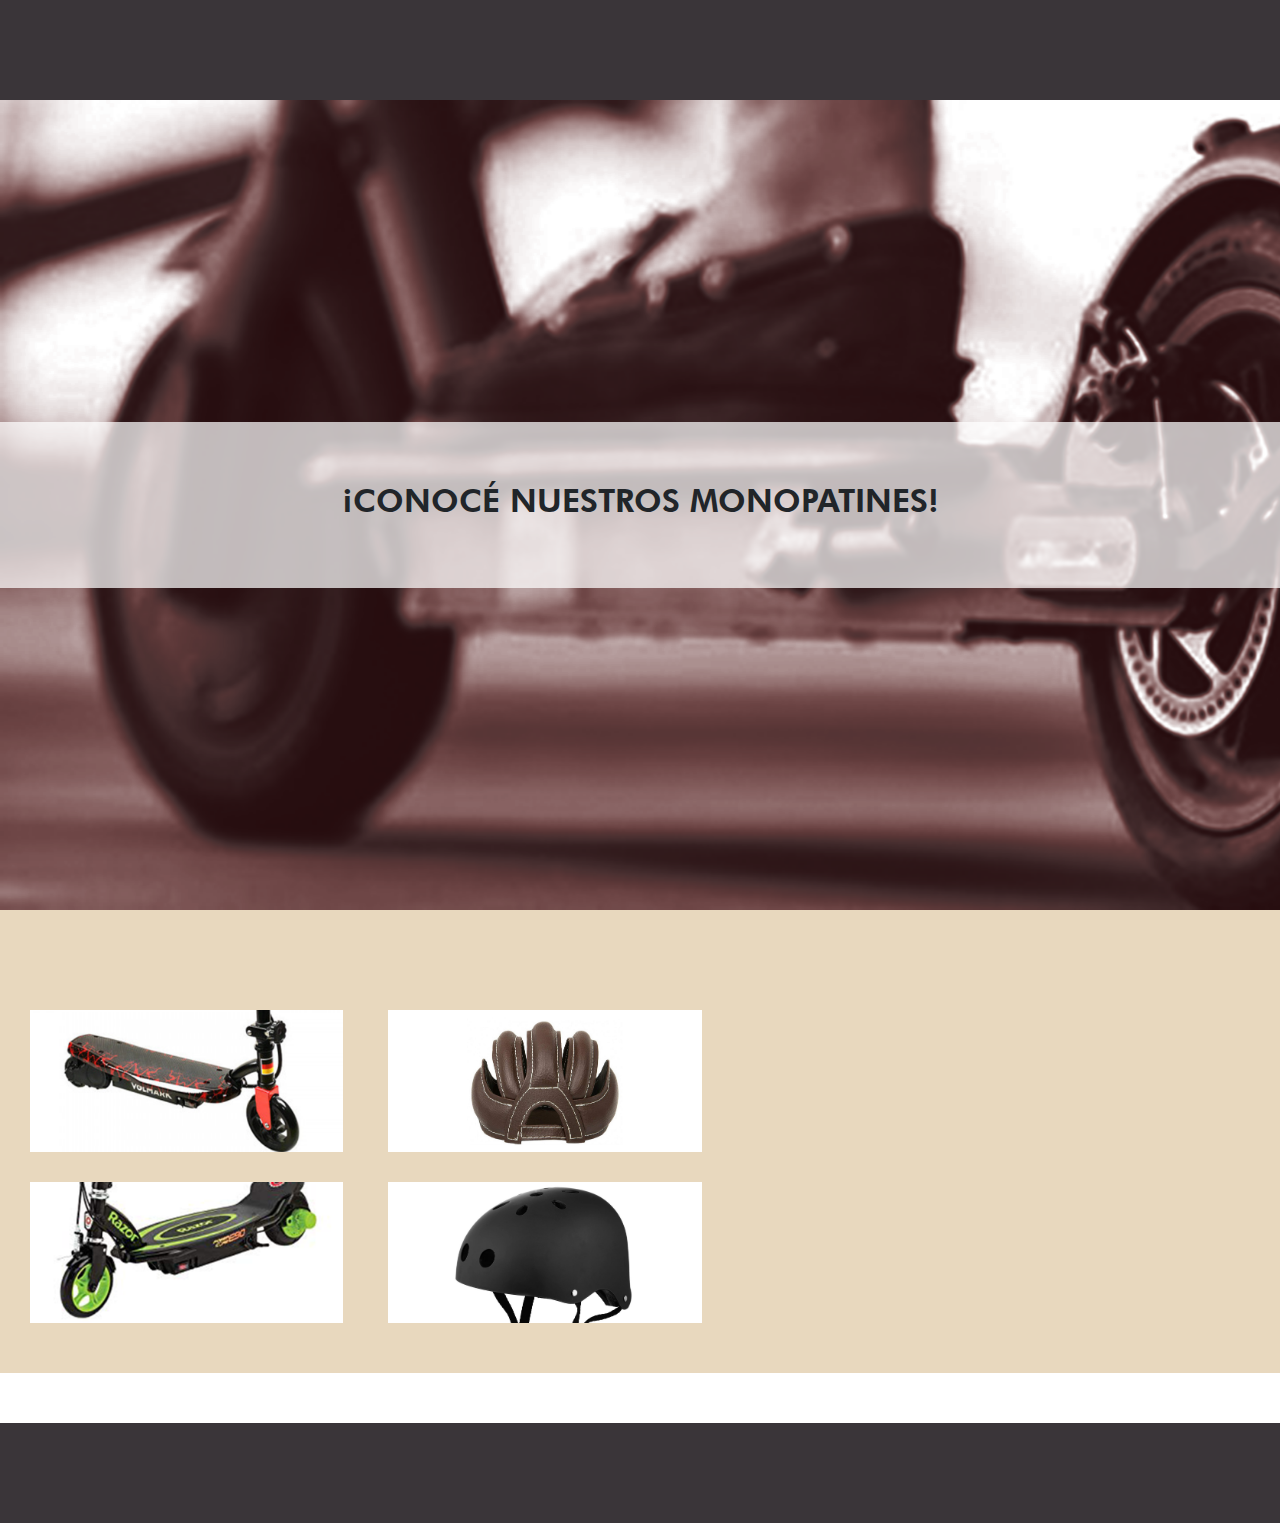
==== index.html @ 56367b92 "MODIFICACIONES" ====
<!DOCTYPE html>
<html lang="es">
<head>
    <meta charset="UTF-8">
    <meta name="viewport" content="width=device-width, initial-scale=1.0">
    <meta http-equiv="X-UA-Compatible" content="ie=edge">
    <title>Rollin - Home</title>
    <link rel="stylesheet" href="https://stackpath.bootstrapcdn.com/bootstrap/4.3.1/css/bootstrap.min.css" integrity="sha384-ggOyR0iXCbMQv3Xipma34MD+dH/1fQ784/j6cY/iJTQUOhcWr7x9JvoRxT2MZw1T" crossorigin="anonymous">
    <link rel="stylesheet" href="ESTILO/main.css">
</head>
<body>
    <header>

    </header>
    <div class="container-fluid">
        <div class="row portadaHome">
            <div class="col-lg-12 bienvenidaHome">
                <h2>¡CONOCÉ NUESTROS MONOPATINES!</h2>
            </div>
        </div>
        <div class="row listArticulos">
            <section class="imagenesProductos col-lg-7 col-xs-12  row">
             <article class="col-lg-6 col-xs-12">
                 <img src="IMAGENES\1.png" width="100%" alt="">
             </article>
             <article class="col-lg-6 col-xs-12">
                <img src="IMAGENES\2.png" width="100%" alt="">
             </article>
             <article class="col-lg-6 col-xs-12">
                <img src="IMAGENES\3.png" width="100%" alt="">
             </article>
             <article class="col-lg-6 col-xs-12">
                <img src="IMAGENES\4.png" width="100%" alt="">
             </article>
            </section>
            <section class="promoDelMes col-lg-5  col-xs-12 row">
                <h2 class="col-12">20% OFF EN TODO EL SITIO!</h2>
                <a class="col-12" href="#">IR A LA TIENDA</a>
            </section>

        </div>
    </div>

    <footer></footer>
    <script src="https://code.jquery.com/jquery-3.3.1.slim.min.js" integrity="sha384-q8i/X+965DzO0rT7abK41JStQIAqVgRVzpbzo5smXKp4YfRvH+8abtTE1Pi6jizo" crossorigin="anonymous"></script>
<script src="https://cdnjs.cloudflare.com/ajax/libs/popper.js/1.14.7/umd/popper.min.js" integrity="sha384-UO2eT0CpHqdSJQ6hJty5KVphtPhzWj9WO1clHTMGa3JDZwrnQq4sF86dIHNDz0W1" crossorigin="anonymous"></script>
<script src="https://stackpath.bootstrapcdn.com/bootstrap/4.3.1/js/bootstrap.min.js" integrity="sha384-JjSmVgyd0p3pXB1rRibZUAYoIIy6OrQ6VrjIEaFf/nJGzIxFDsf4x0xIM+B07jRM" crossorigin="anonymous"></script>
</body>
</html>
---- ESTILO/main.css ----
@font-face {
  font-family:futurabook;
  src:url(../FUENTES/FuturaBookfont.ttf);
}
@font-face {
  font-family:futuraheavy;
  src:url(../FUENTES/FuturaHeavyfont.ttf);
}
@font-face {
  font-family:futuramedium;
  src:url(../FUENTES/futuramediumbt.ttf);
}
@font-face {
  font-family:futuramediumc;
  src:url(../FUENTES/futuramediumcondensedbt.ttf);
}
@font-face {
  font-family:futuralightc;
  src:url(../FUENTES/Futura-CondensedLight.otf);
}

body {
background-color:   #e8d8be;
margin: 0;
padding: 0;
color:#3A3539;
}

header,footer{
  height: 100px;
  background-color: #3A3539;
}
.container-fluid{
  _background-color: red;
}

/* HOME */
.portadaHome{
  background-image: url("../IMAGENES/HOME1.png") ;
  height: 90vh;
  background-size: cover;
  background-image: no-repeat;
  display: flex;
  justify-content: center;
  align-items: center;
  margin-bottom: 50px;
}
.bienvenidaHome{
  background-color: rgba(255, 255, 255, 0.719);
  text-align: center;

}

.imagenesProductos article{
  padding-bottom: 30px;
  padding-left: 30px;
}

.promoDelMes{
  display: flex;
  justify-content: center;
	align-items: center;
}
.promoDelMes h2{
  color: #e8d8be;
  text-align: center;
}

.promoDelMes a{
  color: #e8d8be;
  text-align: center;

}

.listArticulos{
  margin-top: 50px;
  margin-bottom: 50px;
  padding-top: 50px;
  padding-bottom: 20px;
  _flex-wrap: wrap;
  _height: 400px;
  _background-color: white;
  background-image: url("../IMAGENES/HOMECAJAPRODUCTOS.png");
  background-size: cover;
  background-image: no-repeat;

}

.newslater{
  background-image: url("../IMAGENES/NEWSLATER.png");
  background-size: cover;
  background-image: no-repeat;
  height: 200px;
  margin-bottom: 50px;
}

.container-registro {
<<<<<<< HEAD:main.css
    background-color: #E8D8BE;


}

/* REGISTRO  */
.registro {
  background-color: #E8D8BE;
}

/* REGISTRO Fomulario*/
.formulario-de-registro {
  width: 80%;
  height: 700px;
  display: flex;
  flex-direction: column;
  justify-content: center;
  font-size: 20px;
  margin: 0 auto;
  max-height: 100vh;
  color:#3A3539;
}
h2{
  font-family:futuraheavy;
}
label{
  font-family: futurabook;
}
input{
    outline-style: none;
    border: none;
    border-bottom: 1px solid #EF3E3A;
    background-color: #E8D8BE;
}

/*REGISTRO IMAGEN LATERAL*/
.imagen-lateral {
  max-width: 100%;
  height: 700px;
  max-height: 100vh;
  background-image: url('../IMAGENES/REGISTRARSE.png');
  background-repeat: no-repeat;
  background-size: cover;
  background-position: center;
}
img {
  max-width: 100%;
  height: auto;
}

/*BOTONES LOGIN Y REGISTRO*/
.button{
  background-color: #3A3539;
  border-radius: 10px;
  display: flex;
  width:20%;
  height: 50px;
  justify-content: center;
  padding-top: 12px;
}
.button a{
  color:#E8D8BE;
  text-decoration: none;
  font-size: 18px;
  font-family: futurabook;
}
.FORGOTPASS a{
font-family: futurabook;
color: #3A3539;
text-decoration: underline;
}

/*LOGIN*/
/*LOGIN IMAGEN LATERAL*/
.imagen-lateral-inicio{
  max-width: 100%;
  height: 700px;
  max-height: 100vh;
  background-image: url('../IMAGENES/ENTRAR.png');
  background-repeat: no-repeat;
  background-size: cover;
  background-position: center;
}

/*FAQ*/
.container-fluid{
  background-color: #E8D8BE
}
#imagenFaq{
  display: flex;
  width: 100%;
}
.container-fluid h2{
  padding-top: 60px;
  padding-bottom: 60px;
  text-align: center;
}
.container-fluid h3, .container-fluid p{
  font-family: futuramedium;
  text-align: left;
}
.container-fluid h3{
  padding-top: 15px;
}
.dudas p{
  color:#EF3E3A;
  font-family: futuralightc;
  font-size: 36px;
  text-align: center;
  padding-top: 60px;
}
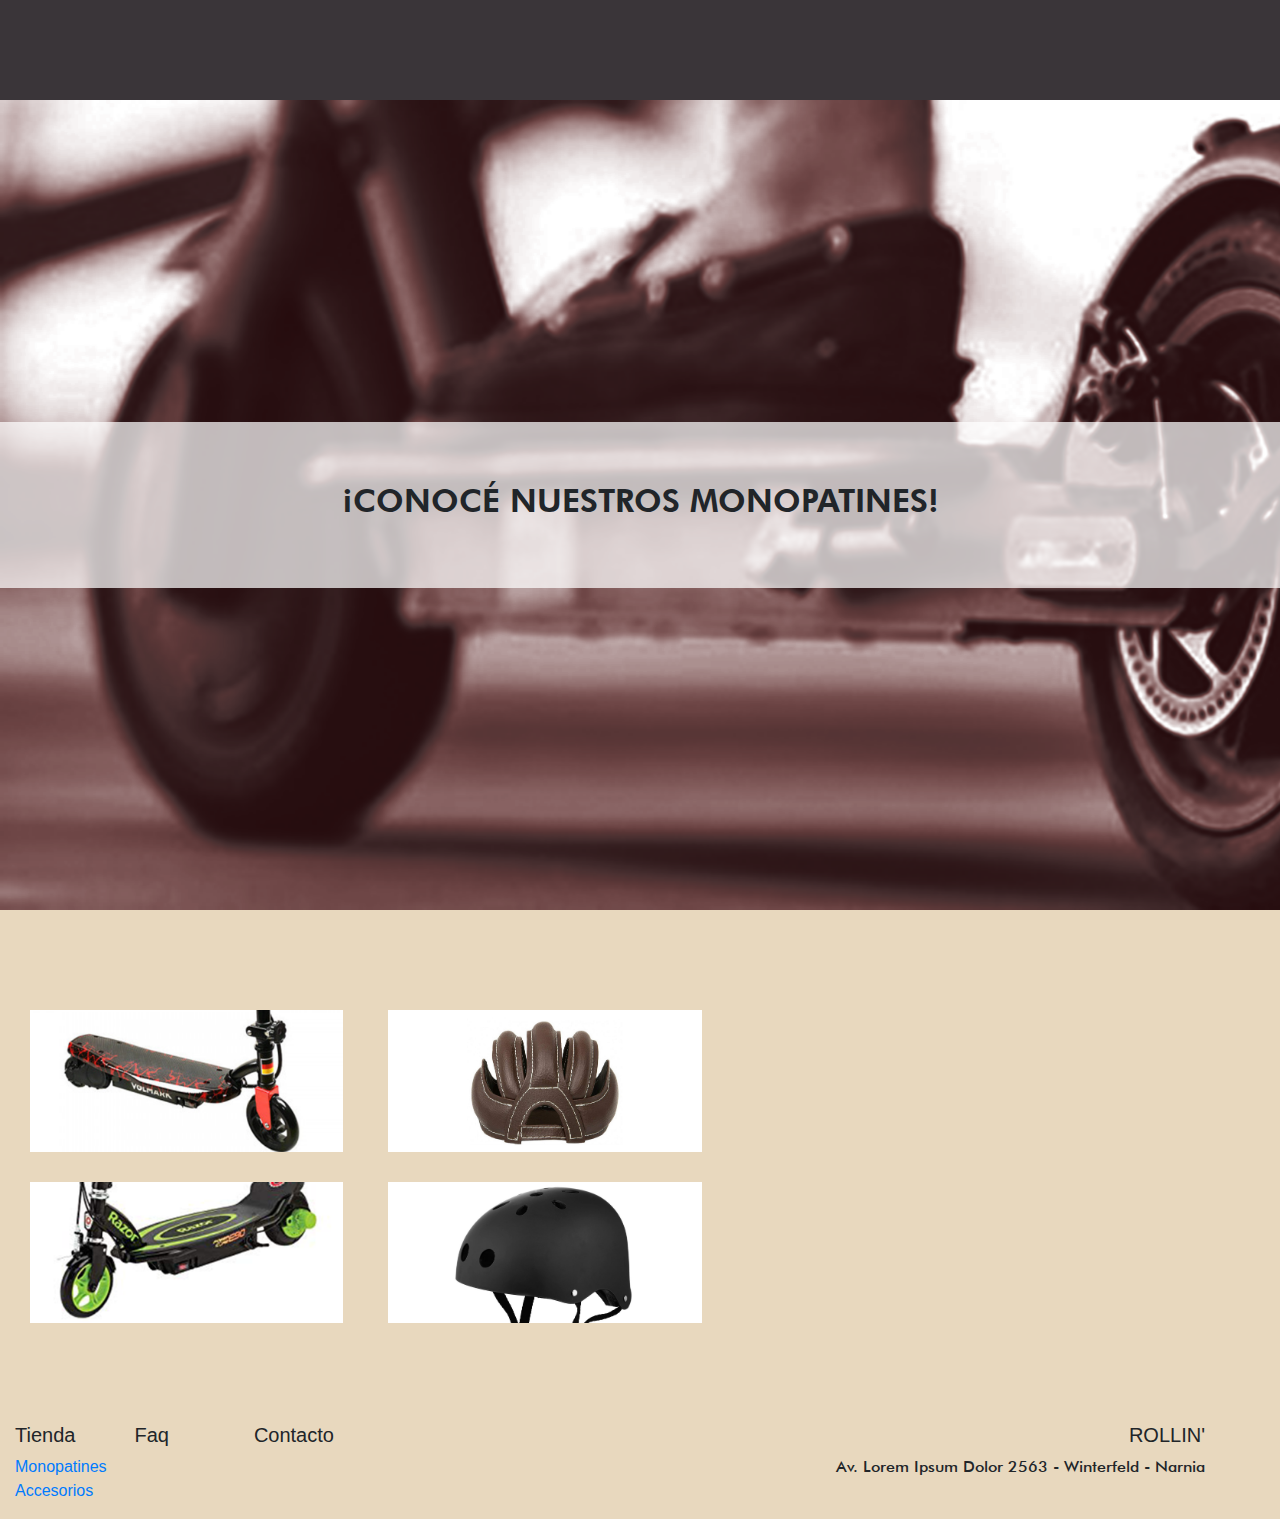
==== commit 00e29a97: "ahi va" ====
--- a/index.html
+++ b/index.html
@@ -14,7 +14,7 @@
     </header>
     <div class="container-fluid">
         <div class="row portadaHome">
-            <div class="col-lg-12 bienvenidaHome">
+            <div class="col-md-12 bienvenidaHome">
                 <h2>¡CONOCÉ NUESTROS MONOPATINES!</h2>
             </div>
         </div>
@@ -33,17 +33,42 @@
                 <img src="IMAGENES\4.png" width="100%" alt="">
              </article>
             </section>
-            <section class="promoDelMes col-lg-5  col-xs-12 row">
+            <section class="promoDelMes col-md-5  col-xs-12 row">
                 <h2 class="col-12">20% OFF EN TODO EL SITIO!</h2>
                 <a class="col-12" href="#">IR A LA TIENDA</a>
             </section>
 
         </div>
+
+
+        <footer class="row">
+            <section class="col-md-7 col-xs-12  row">
+                <article class="col-md-2">
+                    <h5>Tienda</h5>
+                    <ul>
+                        <li><a href="#!">Monopatines</a></li>
+                        <li><a href="#!">Accesorios</a></li>
+                    </ul>
+                </article>
+                <article class="col-md-2">
+                    <h5>Faq</h5>
+                </article>
+    
+                <article class="col-md-2">
+                    <h5>Contacto</h5>
+                </article>
+            </section>
+            <section class="col-md-5  col-xs-12 row">
+                <article class="col-12">
+                    <h5 style="text-align: right">ROLLIN'</h5>
+                    <p style="text-align: right">Av. Lorem Ipsum Dolor 2563 - Winterfeld - Narnia</p>
+                </article>
+            </section>
+                    
+        </footer>
     </div>
-
-    <footer></footer>
     <script src="https://code.jquery.com/jquery-3.3.1.slim.min.js" integrity="sha384-q8i/X+965DzO0rT7abK41JStQIAqVgRVzpbzo5smXKp4YfRvH+8abtTE1Pi6jizo" crossorigin="anonymous"></script>
-<script src="https://cdnjs.cloudflare.com/ajax/libs/popper.js/1.14.7/umd/popper.min.js" integrity="sha384-UO2eT0CpHqdSJQ6hJty5KVphtPhzWj9WO1clHTMGa3JDZwrnQq4sF86dIHNDz0W1" crossorigin="anonymous"></script>
-<script src="https://stackpath.bootstrapcdn.com/bootstrap/4.3.1/js/bootstrap.min.js" integrity="sha384-JjSmVgyd0p3pXB1rRibZUAYoIIy6OrQ6VrjIEaFf/nJGzIxFDsf4x0xIM+B07jRM" crossorigin="anonymous"></script>
+    <script src="https://cdnjs.cloudflare.com/ajax/libs/popper.js/1.14.7/umd/popper.min.js" integrity="sha384-UO2eT0CpHqdSJQ6hJty5KVphtPhzWj9WO1clHTMGa3JDZwrnQq4sF86dIHNDz0W1" crossorigin="anonymous"></script>
+    <script src="https://stackpath.bootstrapcdn.com/bootstrap/4.3.1/js/bootstrap.min.js" integrity="sha384-JjSmVgyd0p3pXB1rRibZUAYoIIy6OrQ6VrjIEaFf/nJGzIxFDsf4x0xIM+B07jRM" crossorigin="anonymous"></script>
 </body>
 </html>
--- a/ESTILO/main.css
+++ b/ESTILO/main.css
@@ -26,7 +26,7 @@
 color:#3A3539;
 }
 
-header,footer{
+header{
   height: 100px;
   background-color: #3A3539;
 }
@@ -106,7 +106,21 @@
   background-color: #E8D8BE;
 }
 
+<<<<<<< Updated upstream:ESTILO/main.css
 /* REGISTRO Fomulario*/
+=======
+footer{
+  padding-top: 20px;
+  background-color: #3A3539;
+}
+
+footer li, footer ul{
+  list-style:none;
+  padding: 0%;
+}
+
+/* Fomulario*/
+>>>>>>> Stashed changes:css/main.css
 .formulario-de-registro {
   width: 80%;
   height: 700px;
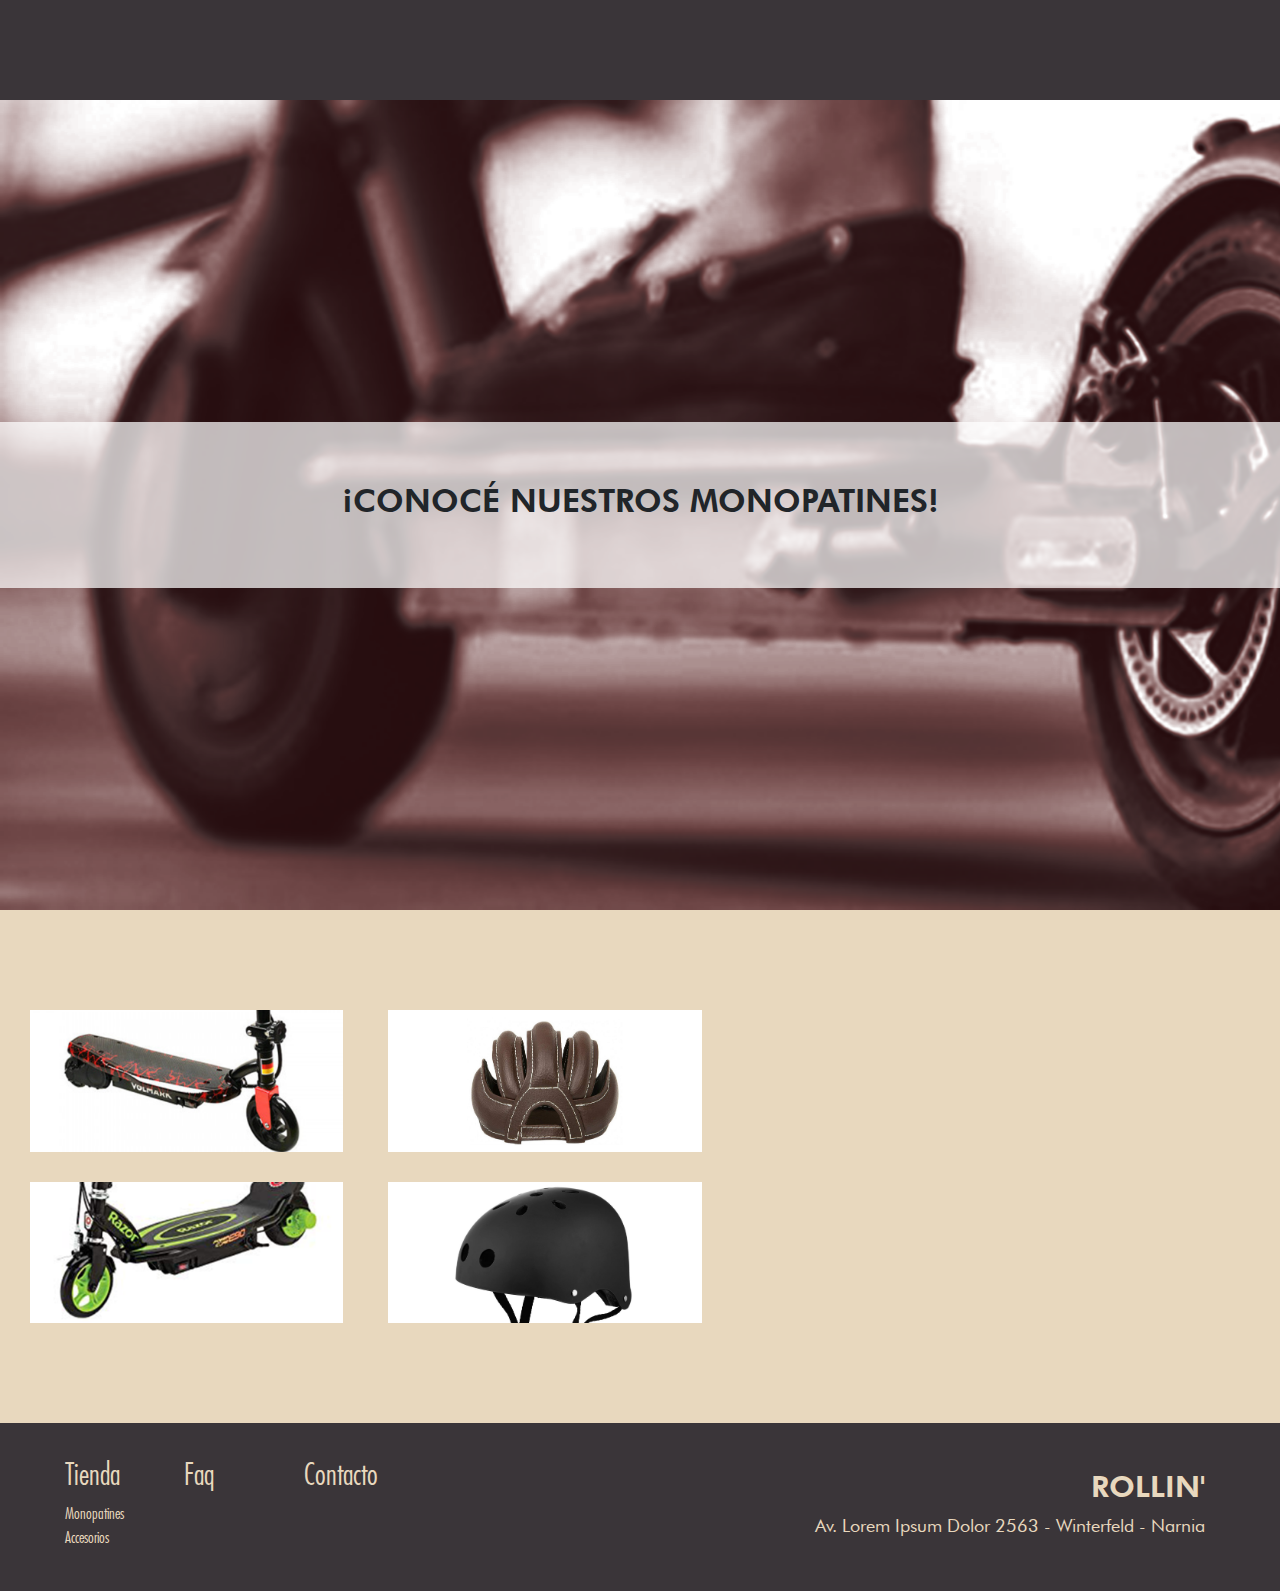
==== commit 2da0f2a7: "AGREGUE EL FOOTER" ====
--- a/index.html
+++ b/index.html
@@ -39,10 +39,9 @@
             </section>
 
         </div>
-
-
+        
         <footer class="row">
-            <section class="col-md-7 col-xs-12  row">
+            <section class="col-md-7 col-xs-12  row listas">
                 <article class="col-md-2">
                     <h5>Tienda</h5>
                     <ul>
@@ -53,18 +52,18 @@
                 <article class="col-md-2">
                     <h5>Faq</h5>
                 </article>
-    
+
                 <article class="col-md-2">
                     <h5>Contacto</h5>
                 </article>
             </section>
-            <section class="col-md-5  col-xs-12 row">
+            <section class="col-md-5  col-xs-12 row logo">
                 <article class="col-12">
                     <h5 style="text-align: right">ROLLIN'</h5>
                     <p style="text-align: right">Av. Lorem Ipsum Dolor 2563 - Winterfeld - Narnia</p>
                 </article>
             </section>
-                    
+
         </footer>
     </div>
     <script src="https://code.jquery.com/jquery-3.3.1.slim.min.js" integrity="sha384-q8i/X+965DzO0rT7abK41JStQIAqVgRVzpbzo5smXKp4YfRvH+8abtTE1Pi6jizo" crossorigin="anonymous"></script>
--- a/ESTILO/main.css
+++ b/ESTILO/main.css
@@ -120,7 +120,7 @@
 }
 
 /* Fomulario*/
->>>>>>> Stashed changes:css/main.css
+
 .formulario-de-registro {
   width: 80%;
   height: 700px;
@@ -220,4 +220,34 @@
   font-size: 36px;
   text-align: center;
   padding-top: 60px;
-}
+  padding-bottom: 60px;
+}
+
+/*FOOTER*/
+footer{
+  padding-top: 25px;
+  padding-bottom: 25px;
+  background-color: #3A3539;
+  color: #E8D8BE;
+}
+footer .listas h5{
+  font-family: futuralightc;
+  font-size: 30px;
+  padding-left: 50px;
+  padding-top: 10px;
+}
+footer .listas ul li a{
+  color: #E8D8BE;
+  text-decoration: none;
+  font-family: futuralightc;
+  padding-left: 50px;
+}
+footer .logo h5{
+  font-family: futuraheavy;
+  font-size: 30px;
+  padding-top: 20px;
+}
+footer .logo p{
+  font-family: futurabook;
+  font-size: 18px;
+}
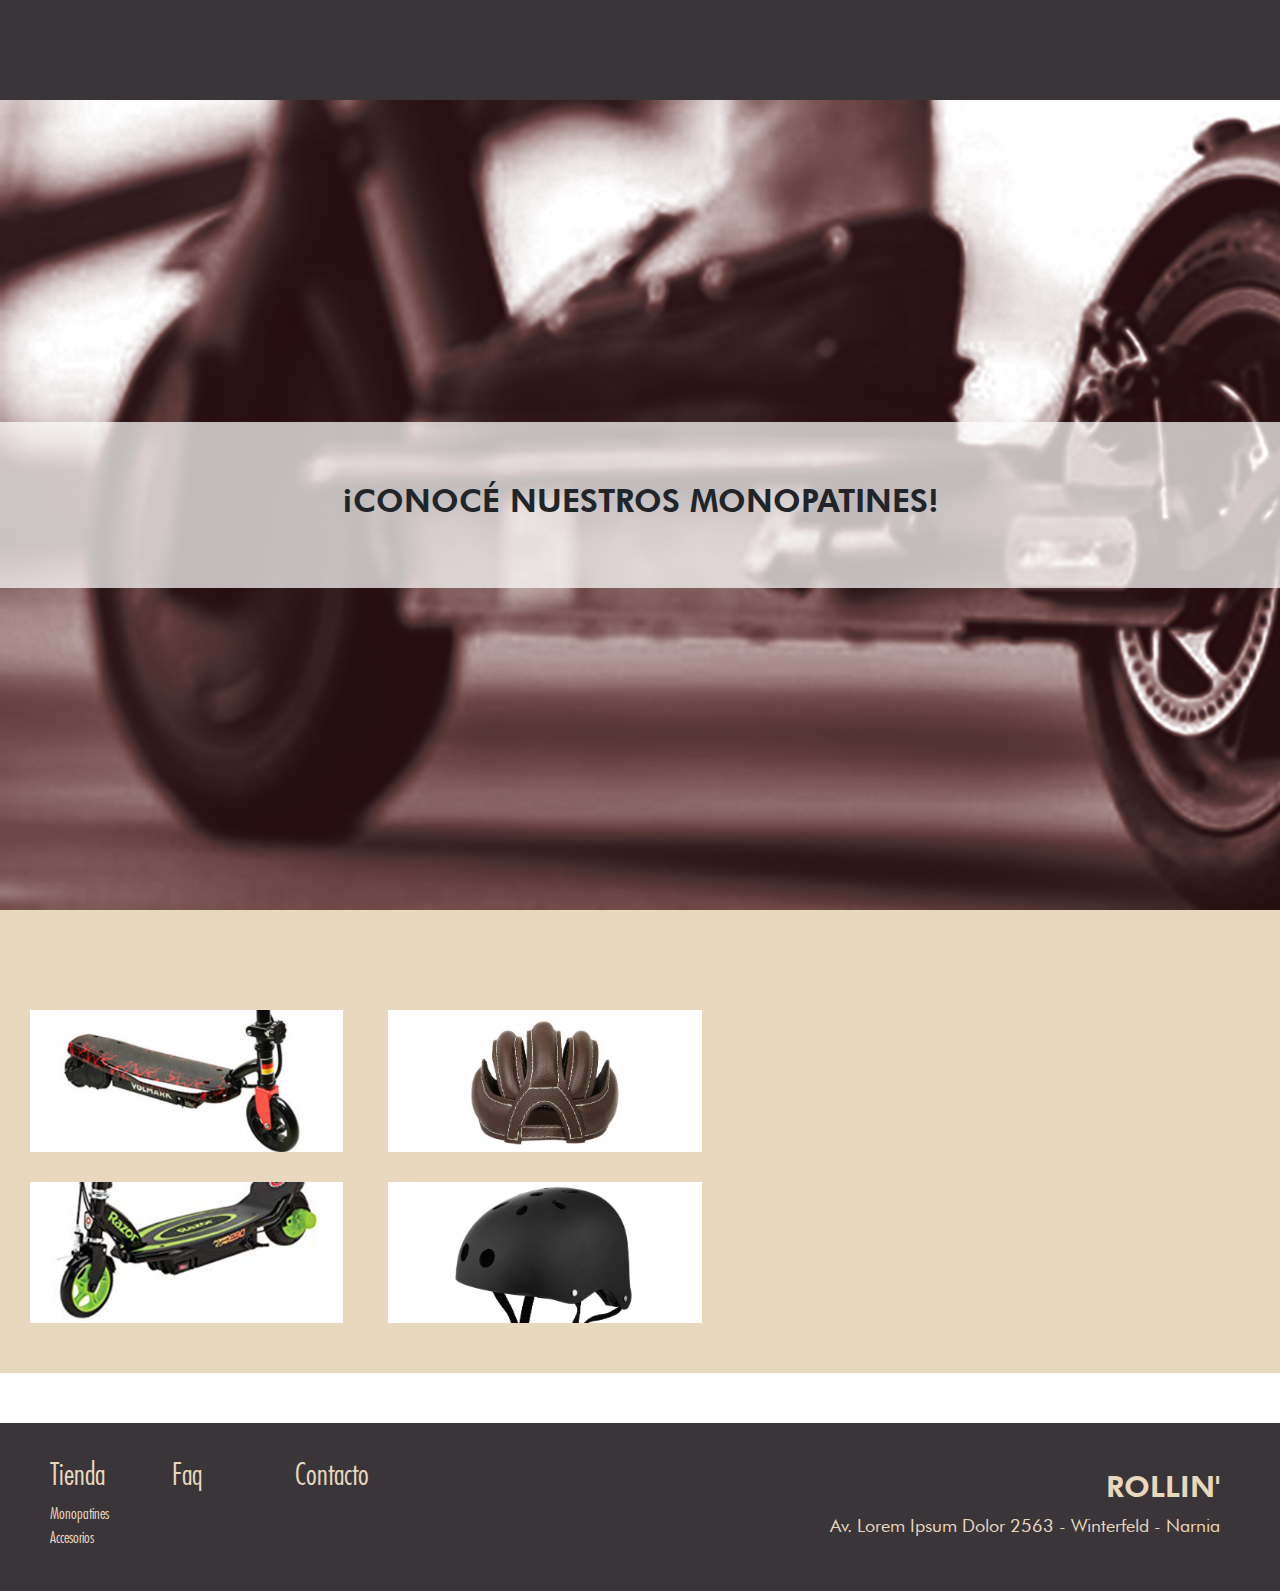
==== commit 7754e11e: "Actualicé los links del footer del sitio" ====
--- a/index.html
+++ b/index.html
@@ -39,33 +39,33 @@
             </section>
 
         </div>
+    </div>
         
-        <footer class="row">
-            <section class="col-md-7 col-xs-12  row listas">
-                <article class="col-md-2">
-                    <h5>Tienda</h5>
-                    <ul>
-                        <li><a href="#!">Monopatines</a></li>
-                        <li><a href="#!">Accesorios</a></li>
-                    </ul>
-                </article>
-                <article class="col-md-2">
-                    <h5>Faq</h5>
-                </article>
+    <footer class="row">
+        <section class="col-md-7 col-xs-12  row listas">
+            <article class="col-md-2">
+                <a href="#"><h5>Tienda</h5></a>
+                <ul>
+                    <li><a href="#">Monopatines</a></li>
+                    <li><a href="#">Accesorios</a></li>
+                </ul>
+            </article>
+            <article class="col-md-2">
+                <a href="faq.html"><h5>Faq</h5></a> 
+            </article>
 
-                <article class="col-md-2">
-                    <h5>Contacto</h5>
-                </article>
-            </section>
-            <section class="col-md-5  col-xs-12 row logo">
-                <article class="col-12">
-                    <h5 style="text-align: right">ROLLIN'</h5>
-                    <p style="text-align: right">Av. Lorem Ipsum Dolor 2563 - Winterfeld - Narnia</p>
-                </article>
-            </section>
+            <article class="col-md-2">
+                <a href="mailto:contacto@rollin.com"><h5>Contacto</h5></a>
+            </article>
+        </section>
+        <section class="col-md-5  col-xs-12 row logo">
+            <article class="col-12">
+                <a href="index.html"><h5 style="text-align: right">ROLLIN'</h5></a>
+                <a href="https://goo.gl/maps/x6Stu22dYpuu1bjT8" target="_blank"><p style="text-align: right">Av. Lorem Ipsum Dolor 2563 - Winterfeld - Narnia</p></a>
+            </article>
+        </section>
 
-        </footer>
-    </div>
+    </footer>
     <script src="https://code.jquery.com/jquery-3.3.1.slim.min.js" integrity="sha384-q8i/X+965DzO0rT7abK41JStQIAqVgRVzpbzo5smXKp4YfRvH+8abtTE1Pi6jizo" crossorigin="anonymous"></script>
     <script src="https://cdnjs.cloudflare.com/ajax/libs/popper.js/1.14.7/umd/popper.min.js" integrity="sha384-UO2eT0CpHqdSJQ6hJty5KVphtPhzWj9WO1clHTMGa3JDZwrnQq4sF86dIHNDz0W1" crossorigin="anonymous"></script>
     <script src="https://stackpath.bootstrapcdn.com/bootstrap/4.3.1/js/bootstrap.min.js" integrity="sha384-JjSmVgyd0p3pXB1rRibZUAYoIIy6OrQ6VrjIEaFf/nJGzIxFDsf4x0xIM+B07jRM" crossorigin="anonymous"></script>
--- a/ESTILO/main.css
+++ b/ESTILO/main.css
@@ -114,10 +114,21 @@
   background-color: #3A3539;
 }
 
-footer li, footer ul{
+footer li, footer ul, footer a{
   list-style:none;
   padding: 0%;
-}
+  text-decoration: none;
+  color: #E8D8BE;
+}
+
+
+footer li:hover, footer ul:hover, footer a:hover{
+  list-style:none;
+  padding: 0%;
+  text-decoration: none;
+  color: #E8D8BE;
+}
+
 
 /* Fomulario*/
 
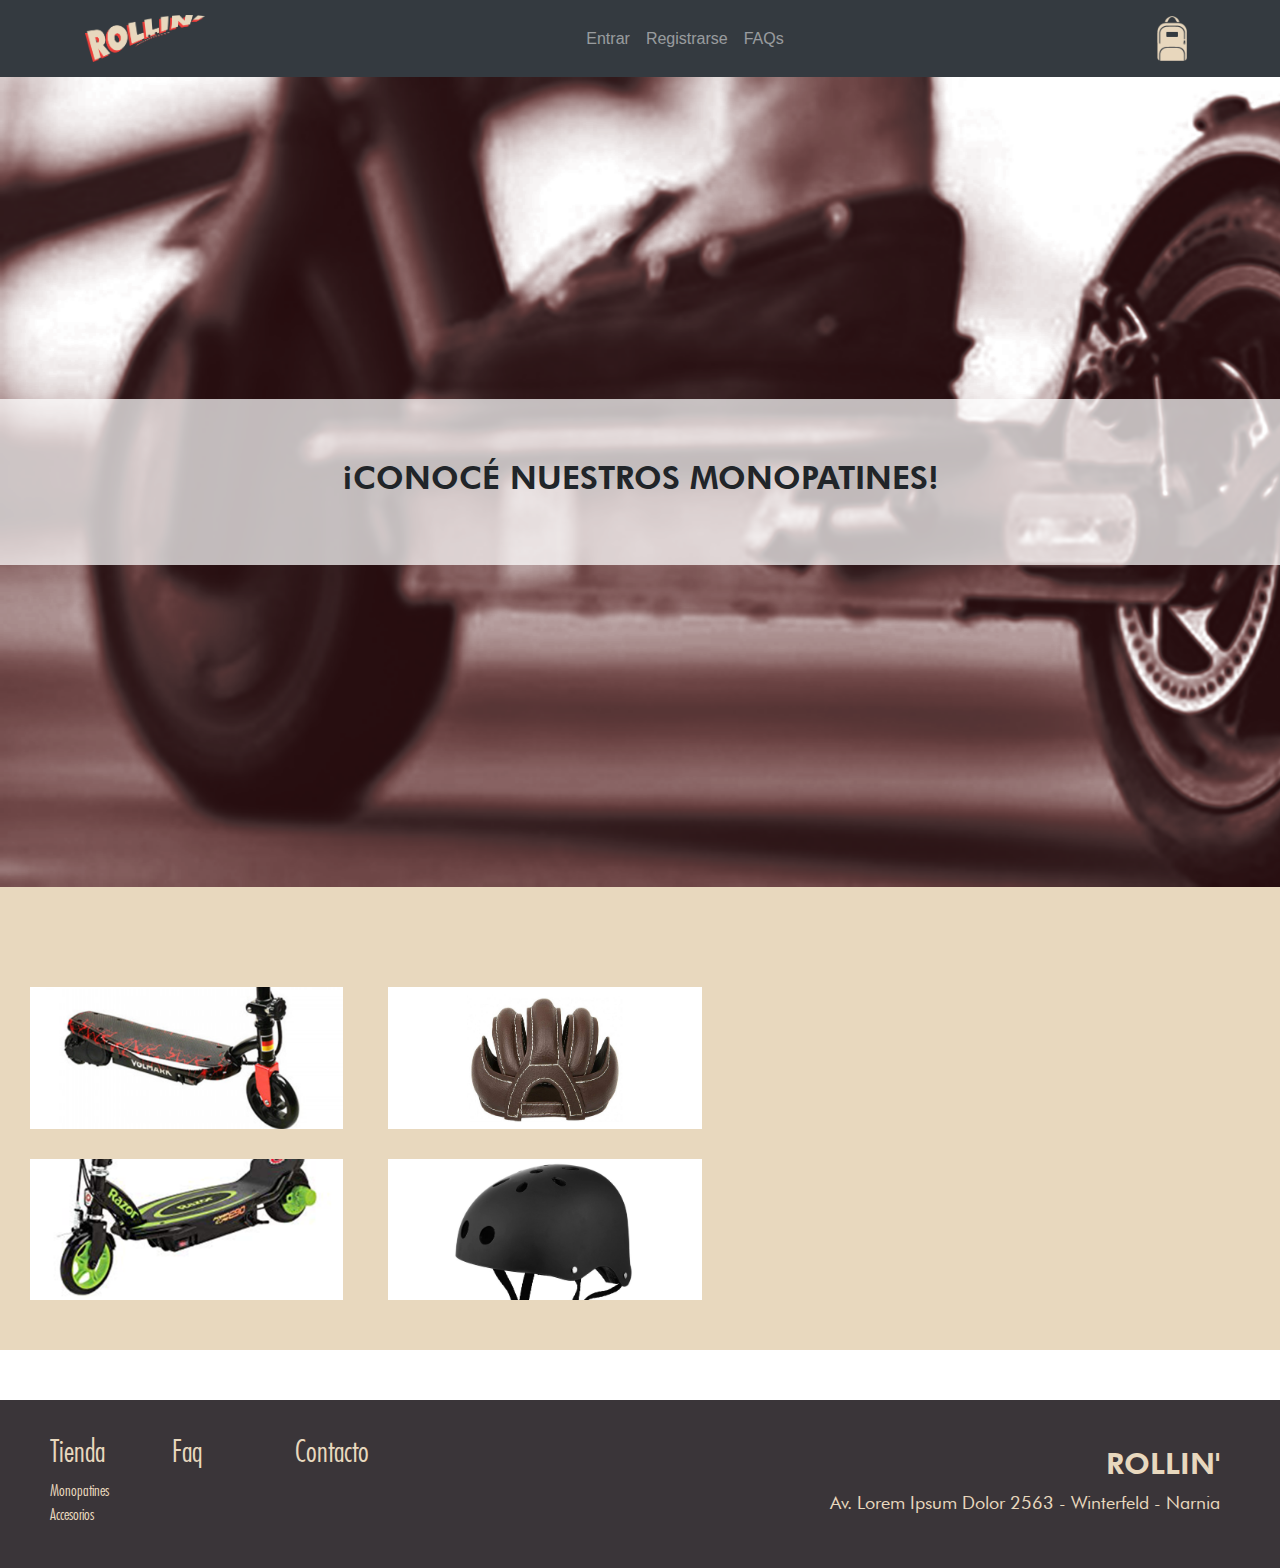
==== commit 4e824682: "Navbar agregado" ====
--- a/index.html
+++ b/index.html
@@ -9,9 +9,45 @@
     <link rel="stylesheet" href="ESTILO/main.css">
 </head>
 <body>
+  <!-- NAVBAR  -->
+    <nav class="navbar navbar-expand-md bg-dark navbar-dark navbar-toggleable-md ">
+      <div class="container">
+        <a class="navbar-brand" href="index.html">
+          <img src="IMAGENES/LOGO FONDO TRANSPARENTE.png" width="120px" id="logo">
+        </a>
+        <button class="navbar-toggler navbar-toggler" type="button" data-toggle="collapse" data-target="#Content" aria-controls="Content" aria-expanded="false" aria-label="Toggle navigation" id="toggleButton">
+          <span class="navbar-toggler-icon"></span>
+        </button>
+        <div class="collapse navbar-collapse " id="Content" >
+          <ul class="nav navbar-nav ml-auto">
+            <li class="nav-item">
+              <a class="nav-link" href="login.html">Entrar</a>
+            </li>
+            <li class="nav-item">
+              <a class="nav-link" href="registrase.html">Registrarse</a>
+            </li>
+
+            <li class="nav-item">
+              <a class="nav-link" href="faq.html" >FAQs</a>
+            </li>
+          </ul>
+          <ul class="nav navbar-nav ml-auto">
+            <li class="nav-item">
+              <a class="nav-link" href="#">
+                <img src="IMAGENES/VECTOR MOCHILA.png" width="30px" id="logo">
+              </a>
+            </li>
+          </ul>
+        </div>
+      </div>
+    </nav>
+    <!-- FINAL DEL NAVBAR  -->
+
+    <!--
     <header>
 
     </header>
+    -->
     <div class="container-fluid">
         <div class="row portadaHome">
             <div class="col-md-12 bienvenidaHome">
@@ -40,7 +76,7 @@
 
         </div>
     </div>
-        
+
     <footer class="row">
         <section class="col-md-7 col-xs-12  row listas">
             <article class="col-md-2">
@@ -51,7 +87,7 @@
                 </ul>
             </article>
             <article class="col-md-2">
-                <a href="faq.html"><h5>Faq</h5></a> 
+                <a href="faq.html"><h5>Faq</h5></a>
             </article>
 
             <article class="col-md-2">
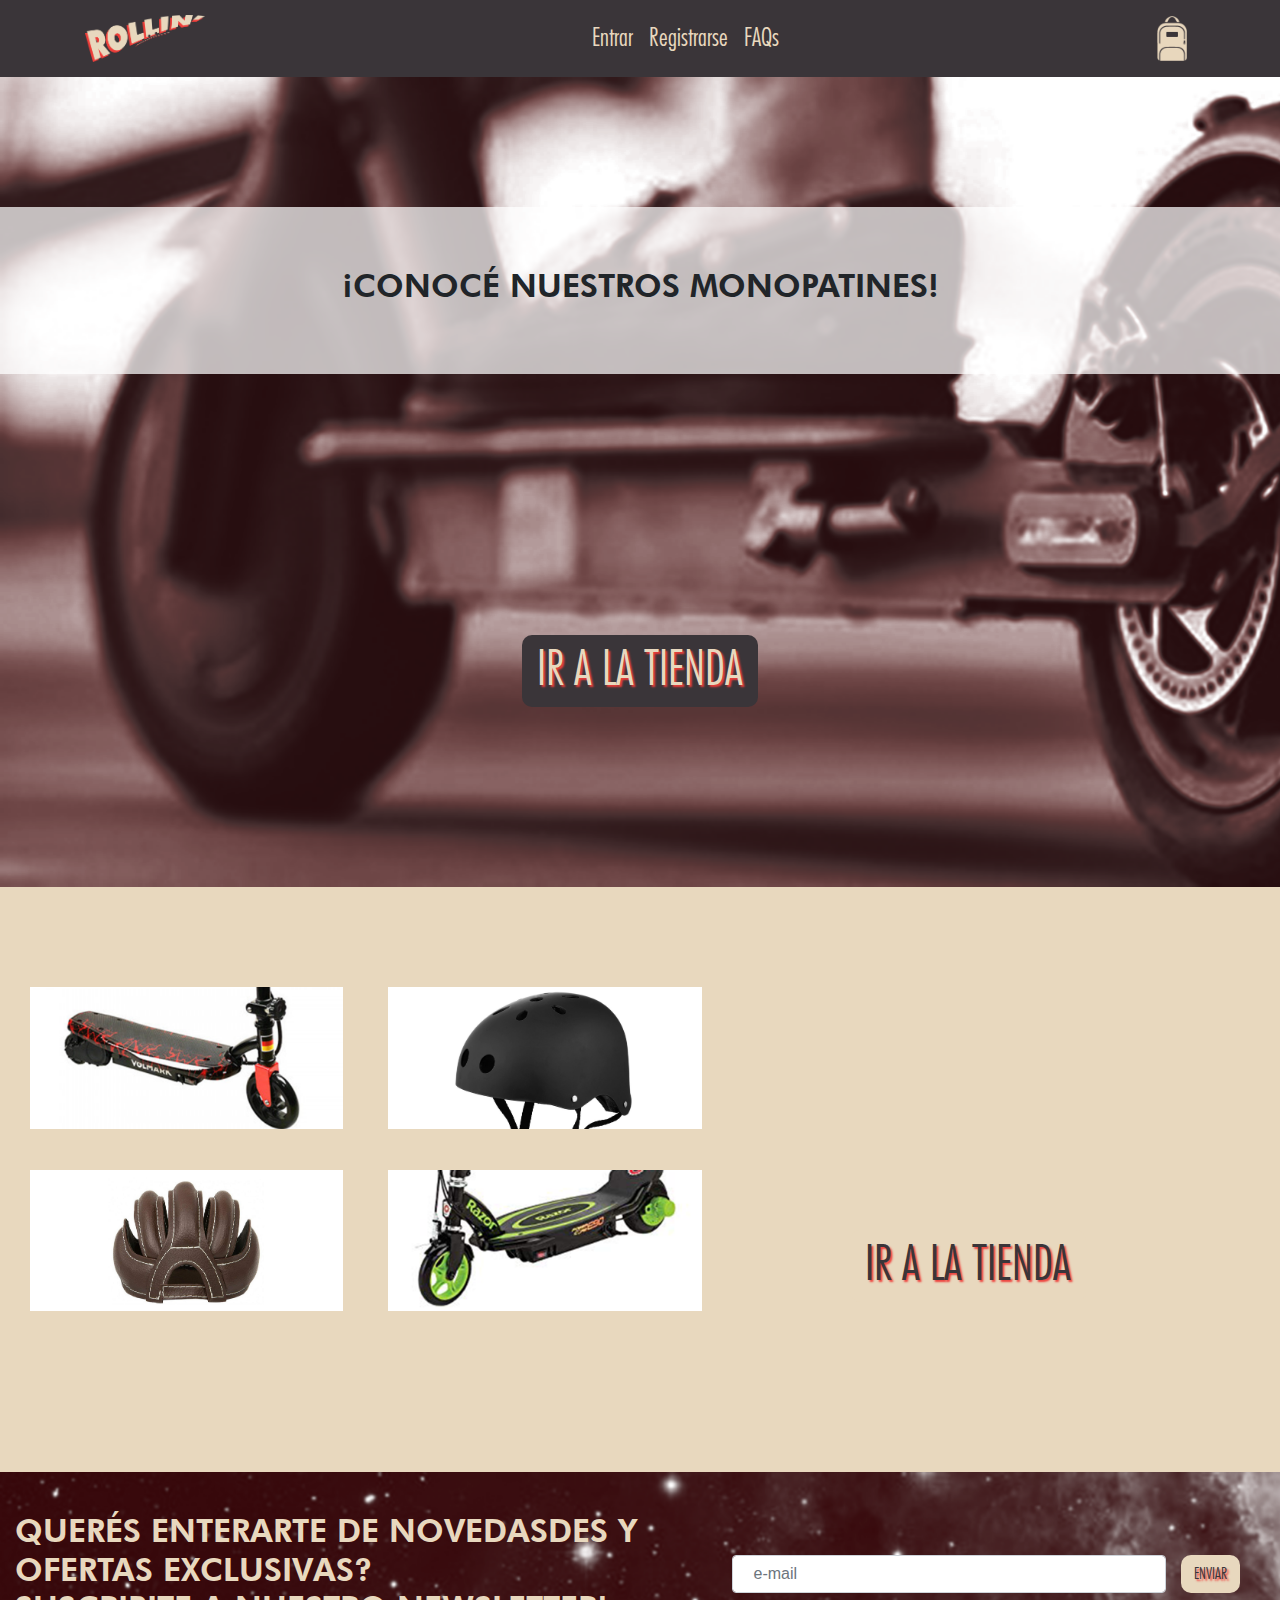
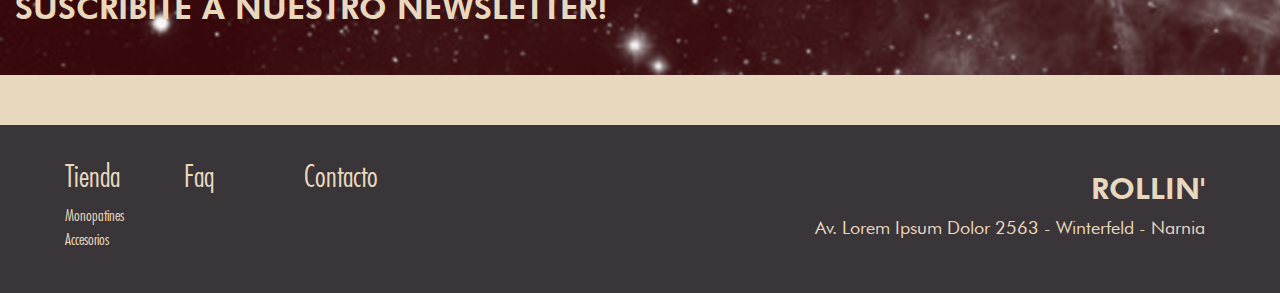
==== commit 9ca2416e: "Index Final y css actualizado" ====
--- a/index.html
+++ b/index.html
@@ -53,11 +53,17 @@
             <div class="col-md-12 bienvenidaHome">
                 <h2>¡CONOCÉ NUESTROS MONOPATINES!</h2>
             </div>
+            <div class="botonLinkPrimario">
+                    <a class="col-12" href="#">IR A LA TIENDA</a>
+                </div>
         </div>
         <div class="row listArticulos">
-            <section class="imagenesProductos col-lg-7 col-xs-12  row">
+            <section class="imagenesProductos col-lg-7 col-xs-12 row">
              <article class="col-lg-6 col-xs-12">
                  <img src="IMAGENES\1.png" width="100%" alt="">
+             </article>
+             <article class="col-lg-6 col-xs-12">
+                <img src="IMAGENES\4.png" width="100%" alt="">
              </article>
              <article class="col-lg-6 col-xs-12">
                 <img src="IMAGENES\2.png" width="100%" alt="">
@@ -65,43 +71,60 @@
              <article class="col-lg-6 col-xs-12">
                 <img src="IMAGENES\3.png" width="100%" alt="">
              </article>
-             <article class="col-lg-6 col-xs-12">
-                <img src="IMAGENES\4.png" width="100%" alt="">
+            </section>
+            <section class="promoDelMes col-md-5  col-xs-12 row">
+                <h2 class="col-12">20% OFF<br>EN TODO EL SITIO!</h2>
+                <div class="botonLinkSecundario">
+                    <a class="col-12" href="#">IR A LA TIENDA</a>
+                </div>
+            </section>
+        </div>
+        <div class="row newslater">
+            <section class="col-lg-7 col-xs-12  row">
+             <article class="col-lg-12 col-xs-12">
+                 <h2 style="text-align: left">QUERÉS ENTERARTE DE NOVEDASDES Y OFERTAS EXCLUSIVAS? <br>
+                 SUSCRIBITE A NUESTRO NEWSLETTER!</h2>
              </article>
             </section>
-            <section class="promoDelMes col-md-5  col-xs-12 row">
-                <h2 class="col-12">20% OFF EN TODO EL SITIO!</h2>
-                <a class="col-12" href="#">IR A LA TIENDA</a>
+            <section class="formularioNews col-md-5  col-xs-12 row">
+                <form class="col-12 row">
+                    <div class="col-11" style="padding: 0;" >
+                        <input type="email" class="form-control" placeholder="  e-mail">
+                    </div>
+                    <div class="col-1" >
+                        <button  type="submit" class="btn">ENVIAR</button>
+                    </div>
+                </form>
             </section>
-
         </div>
-    </div>
-
+    
+        
     <footer class="row">
         <section class="col-md-7 col-xs-12  row listas">
-            <article class="col-md-2">
+            <article class="col-md-2 col-xs-12">
                 <a href="#"><h5>Tienda</h5></a>
                 <ul>
                     <li><a href="#">Monopatines</a></li>
                     <li><a href="#">Accesorios</a></li>
                 </ul>
             </article>
-            <article class="col-md-2">
-                <a href="faq.html"><h5>Faq</h5></a>
+            <article class="col-md-2 col-xs-12">
+                <a href="faq.html"><h5>Faq</h5></a> 
             </article>
 
-            <article class="col-md-2">
+            <article class="col-md-2 col-xs-12">
                 <a href="mailto:contacto@rollin.com"><h5>Contacto</h5></a>
             </article>
         </section>
         <section class="col-md-5  col-xs-12 row logo">
             <article class="col-12">
-                <a href="index.html"><h5 style="text-align: right">ROLLIN'</h5></a>
-                <a href="https://goo.gl/maps/x6Stu22dYpuu1bjT8" target="_blank"><p style="text-align: right">Av. Lorem Ipsum Dolor 2563 - Winterfeld - Narnia</p></a>
+                <a href="index.html"><h5>ROLLIN'</h5></a>
+                <a href="https://goo.gl/maps/x6Stu22dYpuu1bjT8" target="_blank"><p>Av. Lorem Ipsum Dolor 2563 - Winterfeld - Narnia</p></a>
             </article>
         </section>
 
     </footer>
+</div>
     <script src="https://code.jquery.com/jquery-3.3.1.slim.min.js" integrity="sha384-q8i/X+965DzO0rT7abK41JStQIAqVgRVzpbzo5smXKp4YfRvH+8abtTE1Pi6jizo" crossorigin="anonymous"></script>
     <script src="https://cdnjs.cloudflare.com/ajax/libs/popper.js/1.14.7/umd/popper.min.js" integrity="sha384-UO2eT0CpHqdSJQ6hJty5KVphtPhzWj9WO1clHTMGa3JDZwrnQq4sF86dIHNDz0W1" crossorigin="anonymous"></script>
     <script src="https://stackpath.bootstrapcdn.com/bootstrap/4.3.1/js/bootstrap.min.js" integrity="sha384-JjSmVgyd0p3pXB1rRibZUAYoIIy6OrQ6VrjIEaFf/nJGzIxFDsf4x0xIM+B07jRM" crossorigin="anonymous"></script>
--- a/ESTILO/main.css
+++ b/ESTILO/main.css
@@ -26,6 +26,26 @@
 color:#3A3539;
 }
 
+nav {
+  text-align: center;
+  color: #E8D8BE!important;
+}
+nav a{
+  text-align: center;
+  color: #E8D8BE!important;
+  font-family:futuralightc;
+  font-size: 25px;
+}
+.navbar-toggler {
+  background-color: #3A3539!important;
+}
+.bg-dark {
+  background-color: #3A3539!important;
+}
+.navbar-dark {
+  background-color: #3A3539!important;
+}
+
 header{
   height: 100px;
   background-color: #3A3539;
@@ -64,19 +84,47 @@
 .promoDelMes h2{
   color: #e8d8be;
   text-align: center;
-}
+  font-size:3em;
+  font-family:futuraheavy;
+  font-weight: bold;
+}
+
 
 .promoDelMes a{
-  color: #e8d8be;
-  text-align: center;
-
+  color: #3A3539;
+  text-align: center;
+  font-size: 3em;
+  font-family: futuralightc;
+  text-decoration: none;
+  text-shadow: 2px 2px 2px #EF3E3A;
+}
+
+.botonLinkSecundario{
+  background-color: #E8D8BE;
+  border-radius: 10px;
+  margin-bottom: 50px;
+}
+
+.botonLinkPrimario{
+  background-color: #3A3539;
+  border-radius: 10px;
+  margin-bottom: 50px;
+}
+
+.botonLinkPrimario a{
+  color: #E8D8BE;
+  text-align: center;
+  font-size: 3em;
+  font-family: futuralightc;
+  text-decoration: none;
+  text-shadow: 2px 2px 2px #EF3E3A;
 }
 
 .listArticulos{
-  margin-top: 50px;
+  _margin-top: 50px;
   margin-bottom: 50px;
   padding-top: 50px;
-  padding-bottom: 20px;
+  padding-bottom: 70px;
   _flex-wrap: wrap;
   _height: 400px;
   _background-color: white;
@@ -86,12 +134,42 @@
 
 }
 
+
+
 .newslater{
+  _margin-top: 25px;
+  margin-bottom: 50px;
+  padding-top: 20px;
+  padding-bottom: 20px;
   background-image: url("../IMAGENES/NEWSLATER.png");
   background-size: cover;
   background-image: no-repeat;
-  height: 200px;
-  margin-bottom: 50px;
+  _height: 200px;
+}
+
+.formularioNews{
+  display: flex;
+  justify-content: center;
+	align-items: center;
+}
+
+.formularioNews button{
+  background-color: #E8D8BE;
+  border-radius: 10px;
+  color: #3A3539;
+  text-align: center;
+  font-size: 1em;
+  font-family: futuralightc;
+  text-decoration: none;
+  text-shadow: 2px 2px 2px #EF3E3A;
+  
+}
+
+.newslater h2{
+  color: #E8D8BE;
+  text-align: left;
+  padding-top:20px !important;
+  padding-bottom: 20px !important;
 }
 
 .container-registro {
@@ -257,8 +335,28 @@
   font-family: futuraheavy;
   font-size: 30px;
   padding-top: 20px;
+  text-align: right
 }
 footer .logo p{
   font-family: futurabook;
   font-size: 18px;
-}
+  text-align: right;
+}
+
+
+@media (max-width: 768px) {
+  footer h5, footer .logo p, footer .logo h5, footer .listas ul li, footer a{
+    text-align: center;
+  }
+  footer .listas ul li a{
+    padding-left: 0px !important;
+  }
+  footer .listas h5{
+    padding-left: 0px;
+  }
+
+  .listArticulos{
+    display: flex;
+    flex-direction: column-reverse;
+  }
+}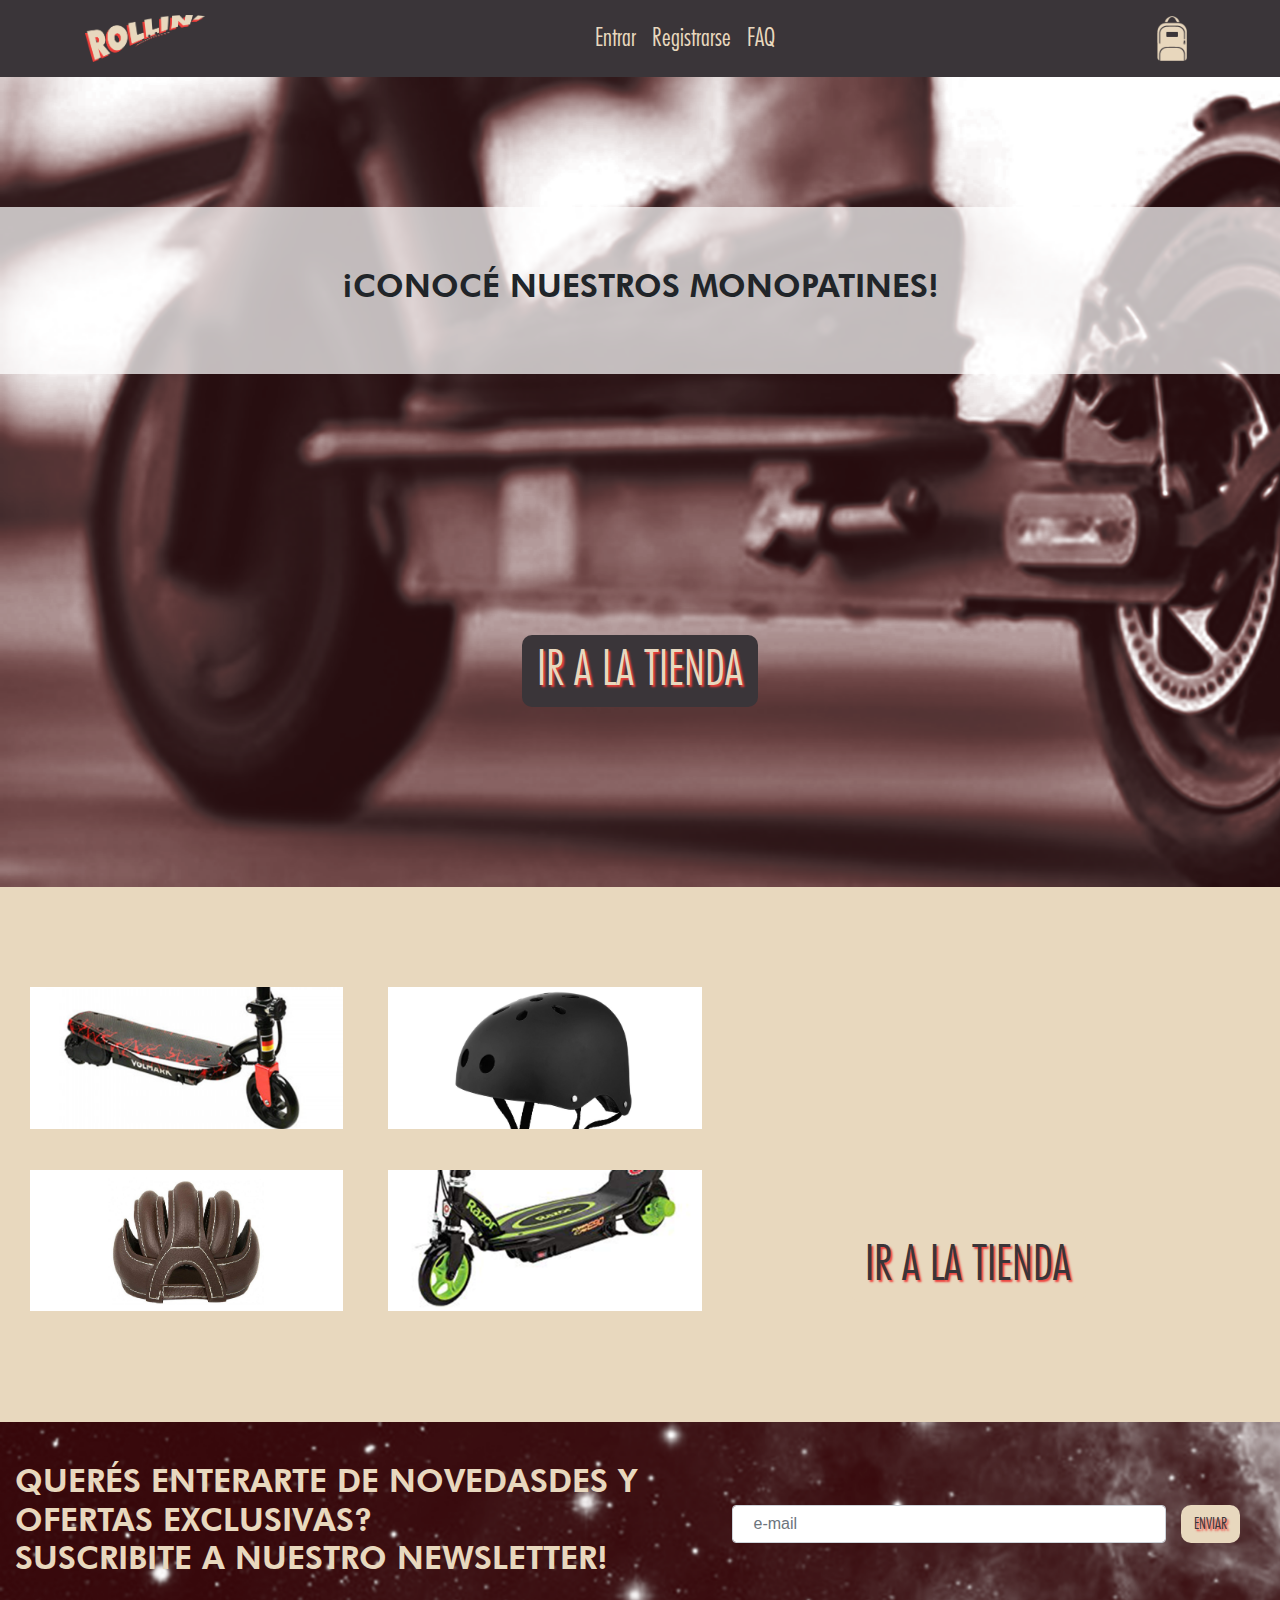
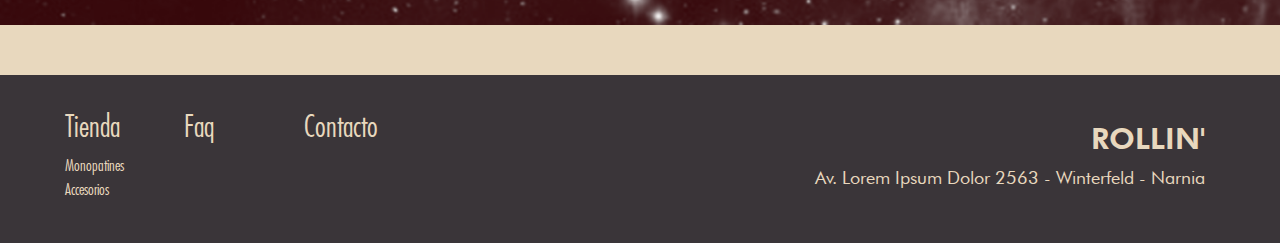
==== commit 2bbd9798: "Ultimos retoques de estilo" ====
--- a/index.html
+++ b/index.html
@@ -28,7 +28,7 @@
             </li>
 
             <li class="nav-item">
-              <a class="nav-link" href="faq.html" >FAQs</a>
+              <a class="nav-link" href="faq.html" >FAQ</a>
             </li>
           </ul>
           <ul class="nav navbar-nav ml-auto">
--- a/ESTILO/main.css
+++ b/ESTILO/main.css
@@ -124,7 +124,7 @@
   _margin-top: 50px;
   margin-bottom: 50px;
   padding-top: 50px;
-  padding-bottom: 70px;
+  padding-bottom: 20px;
   _flex-wrap: wrap;
   _height: 400px;
   _background-color: white;
@@ -150,7 +150,7 @@
 .formularioNews{
   display: flex;
   justify-content: center;
-	align-items: center;
+  align-items: center;
 }
 
 .formularioNews button{
@@ -359,4 +359,7 @@
     display: flex;
     flex-direction: column-reverse;
   }
+  .formularioNews{
+    margin-bottom: 30px;
+  }
 }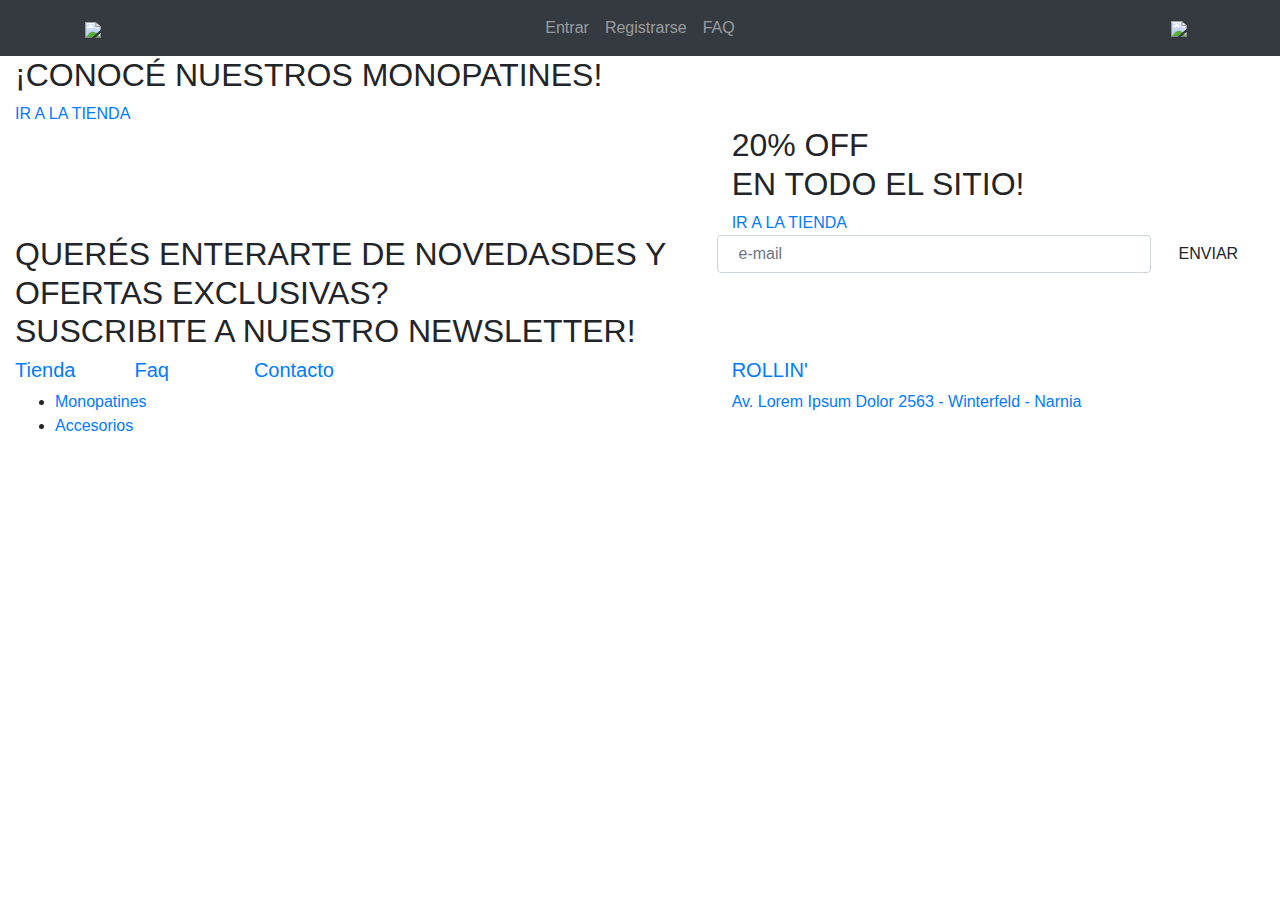
==== commit 71b9c22a: "+contacto.php terminado" ====
--- a/index.html
+++ b/index.html
@@ -6,14 +6,14 @@
     <meta http-equiv="X-UA-Compatible" content="ie=edge">
     <title>Rollin - Home</title>
     <link rel="stylesheet" href="https://stackpath.bootstrapcdn.com/bootstrap/4.3.1/css/bootstrap.min.css" integrity="sha384-ggOyR0iXCbMQv3Xipma34MD+dH/1fQ784/j6cY/iJTQUOhcWr7x9JvoRxT2MZw1T" crossorigin="anonymous">
-    <link rel="stylesheet" href="ESTILO/main.css">
+    <link rel="stylesheet" href="estilo/main.css">
 </head>
 <body>
   <!-- NAVBAR  -->
     <nav class="navbar navbar-expand-md bg-dark navbar-dark navbar-toggleable-md ">
       <div class="container">
         <a class="navbar-brand" href="index.html">
-          <img src="IMAGENES/LOGO FONDO TRANSPARENTE.png" width="120px" id="logo">
+          <img src="imagenes/logo_fondo_transparente.png" width="120px" id="logo">
         </a>
         <button class="navbar-toggler navbar-toggler" type="button" data-toggle="collapse" data-target="#Content" aria-controls="Content" aria-expanded="false" aria-label="Toggle navigation" id="toggleButton">
           <span class="navbar-toggler-icon"></span>
@@ -34,7 +34,7 @@
           <ul class="nav navbar-nav ml-auto">
             <li class="nav-item">
               <a class="nav-link" href="#">
-                <img src="IMAGENES/VECTOR MOCHILA.png" width="30px" id="logo">
+                <img src="imagenes/vector_mochila.png" width="30px" id="logo">
               </a>
             </li>
           </ul>
@@ -60,16 +60,16 @@
         <div class="row listArticulos">
             <section class="imagenesProductos col-lg-7 col-xs-12 row">
              <article class="col-lg-6 col-xs-12">
-                 <img src="IMAGENES\1.png" width="100%" alt="">
+                 <img src="imagenes/1.png" width="100%" alt="">
              </article>
              <article class="col-lg-6 col-xs-12">
-                <img src="IMAGENES\4.png" width="100%" alt="">
+                <img src="imagenes/4.png" width="100%" alt="">
              </article>
              <article class="col-lg-6 col-xs-12">
-                <img src="IMAGENES\2.png" width="100%" alt="">
+                <img src="imagenes/2.png" width="100%" alt="">
              </article>
              <article class="col-lg-6 col-xs-12">
-                <img src="IMAGENES\3.png" width="100%" alt="">
+                <img src="imagenes/3.png" width="100%" alt="">
              </article>
             </section>
             <section class="promoDelMes col-md-5  col-xs-12 row">
@@ -113,7 +113,7 @@
             </article>
 
             <article class="col-md-2 col-xs-12">
-                <a href="mailto:contacto@rollin.com"><h5>Contacto</h5></a>
+                <a href="contacto.php"><h5>Contacto</h5></a>
             </article>
         </section>
         <section class="col-md-5  col-xs-12 row logo">
